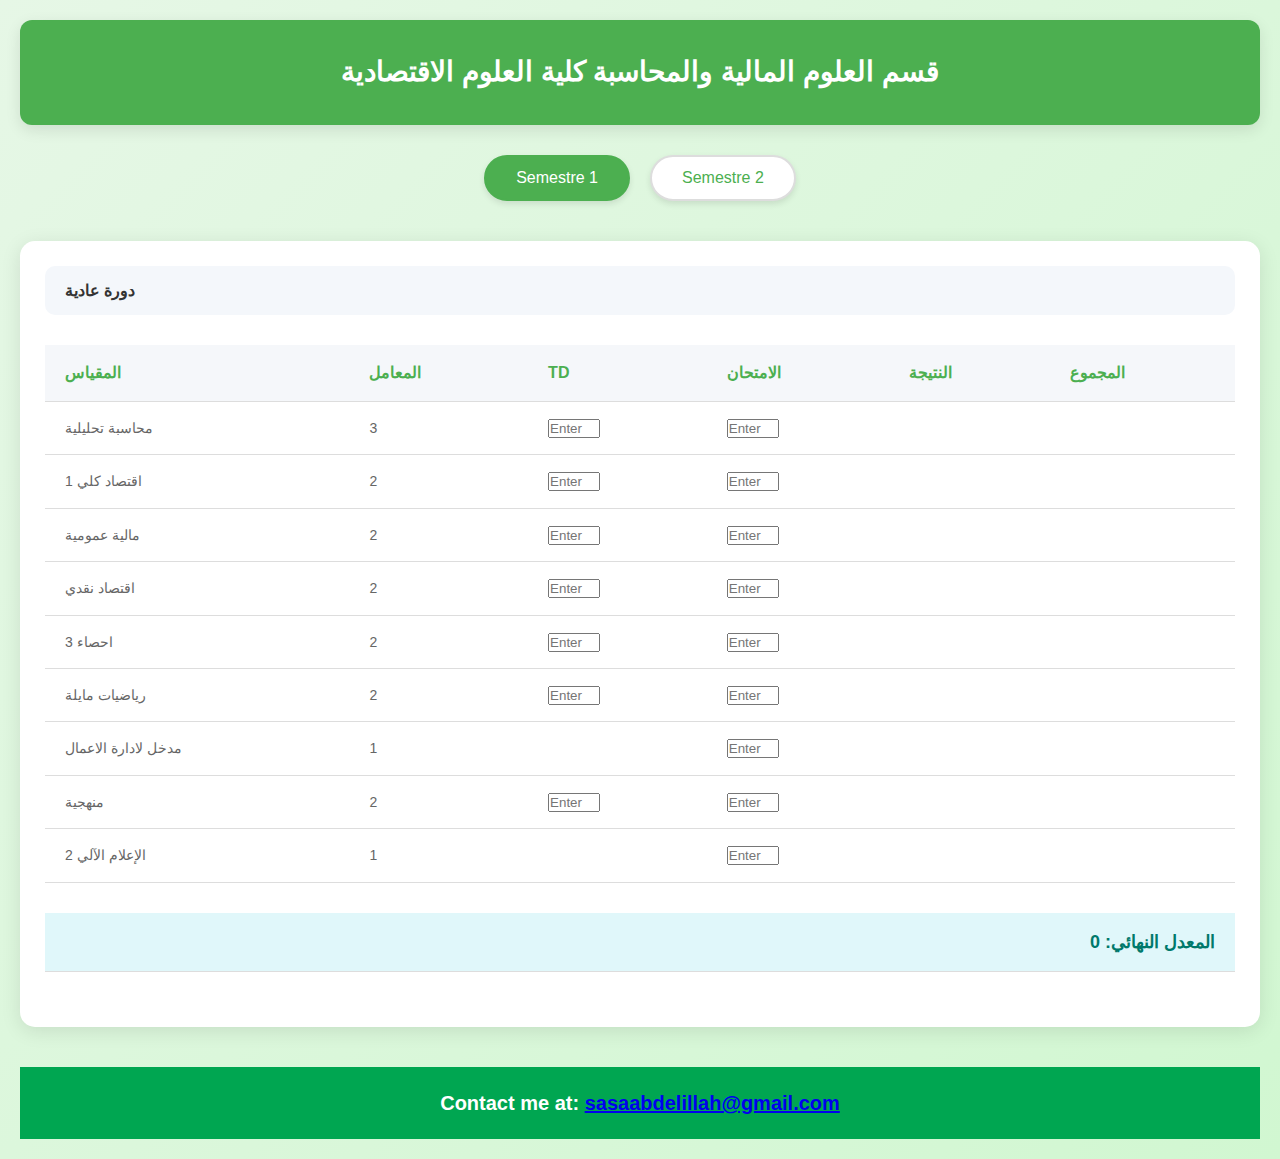
==== index.html @ b273331a "Update index.html" ====
<!DOCTYPE html>
<html lang="en">
<head>
  <meta charset="UTF-8">
  <meta name="viewport" content="width=device-width, initial-scale=1.0">
  <title>SASA ABDEL ILLAH</title>
  <link href="style.css" rel="stylesheet" type="text/css">
  <script type="text/javascript" src="js.js" defer></script>
</head>
<body>

<div class="header"> قسم العلوم المالية والمحاسبة كلية العلوم الاقتصادية</div>

<div class="tabs">
  <button class="active">Semestre 1</button>
  <button>Semestre 2</button>
</div>

<div class="content">
  <div class="content-header">
    <span>دورة عادية</span>
  </div>
  <table class="table">
    <thead>
      <tr>
        <th>المقياس</th>
        <th>المعامل</th>
        <th>TD</th>
        <th>الامتحان</th>
        <th>النتيجة</th>
        <th>المجموع</th>
      </tr>
    </thead>
    <tbody>
      <tr>
        <td>محاسبة تحليلية</td>
        <td>3</td>
        <td><input type="number" placeholder="Enter TD" oninput="validateInput(event)" min="0" max="20"></td>
        <td><input type="number" placeholder="Enter Exam" oninput="validateInput(event)" min="0" max="20"></td>
        <td></td>
        <td></td>
      </tr>
      <tr>
        <td>اقتصاد كلي 1</td>
        <td>2</td>
        <td><input type="number" placeholder="Enter TD" oninput="validateInput(event)" min="0" max="20"></td>
        <td><input type="number" placeholder="Enter Exam" oninput="validateInput(event)" min="0" max="20"></td>
        <td></td>
        <td></td>
      </tr>
      <tr>
        <td>مالية عمومية</td>
        <td>2</td>
        <td><input type="number" placeholder="Enter TD" oninput="validateInput(event)" min="0" max="20"></td>
        <td><input type="number" placeholder="Enter Exam" oninput="validateInput(event)" min="0" max="20"></td>
        <td></td>
        <td></td>
      </tr>
      <tr>
        <td>اقتصاد نقدي&nbsp;</td>
        <td>2</td>
        <td><input type="number" placeholder="Enter TD" oninput="validateInput(event)" min="0" max="20"></td>
        <td><input type="number" placeholder="Enter Exam" oninput="validateInput(event)" min="0" max="20"></td>
        <td></td>
        <td></td>
      </tr>
      <tr>
        <td>احصاء 3</td>
        <td>2</td>
        <td><input type="number" placeholder="Enter TD" oninput="validateInput(event)" min="0" max="20"></td>
        <td><input type="number" placeholder="Enter Exam" oninput="validateInput(event)" min="0" max="20"></td>
        <td></td>
        <td></td>
      </tr>
      <tr>
        <td>رياضيات مايلة</td>
        <td>2</td>
        <td><input type="number" placeholder="Enter TD" oninput="validateInput(event)" min="0" max="20"></td>
        <td><input type="number" placeholder="Enter Exam" oninput="validateInput(event)" min="0" max="20"></td>
        <td></td>
        <td></td>
      </tr>
      <tr>
        <td>مدخل لادارة الاعمال</td>
        <td>1</td>
        <td></td> <!-- تم حذف خانة TD هنا -->
        <td><input type="number" placeholder="Enter Exam" oninput="validateInput(event)" min="0" max="20"></td>
        <td></td>
        <td></td>
      </tr>
      <tr>
        <td>منهجية</td>
        <td>2</td>
        <td><input type="number" placeholder="Enter TD" oninput="validateInput(event)" min="0" max="20"></td>
        <td><input type="number" placeholder="Enter Exam" oninput="validateInput(event)" min="0" max="20"></td>
        <td></td>
        <td></td>
      </tr>
      <tr>
        <td>الإعلام الآلي 2</td>
        <td>1</td>
        <td></td> <!-- تم حذف خانة TD هنا -->
        <td><input type="number" placeholder="Enter Exam" oninput="validateInput(event)" min="0" max="20"></td>
        <td></td>
        <td></td>
      </tr>
    </tbody>
  </table>

  <table class="table">
    <tbody>
      <tr class="average-row">
        <td colspan="6" id="average-cell">المعدل النهائي: 0</td>
      </tr>
    </tbody>
  </table>
</div>

<div class="footer">
  <p>Contact me at: <a href="mailto:sasaabdelillah@gmail.com">sasaabdelillah@gmail.com</a></p>
</div>

</body>
</html>
---- style.css ----
@charset "utf-8";
/* CSS Document */
/* Reset basic styles */
* {
  margin: 0;
  padding: 0;
  box-sizing: border-box;
}

body {
  font-family: 'Segoe UI', Tahoma, Geneva, Verdana, sans-serif;
  background: linear-gradient(135deg, #e6f7e6, #d1f7d1); /* استخدام اللون الأخضر الفاتح */
  color: #333;
  line-height: 1.6;
  padding: 20px;
}

/* Header style */
.header {
  background-color: #4CAF50; /* اللون الأخضر الداكن */
  color: white;
  text-align: center;
  padding: 30px;
  font-size: 28px;
  font-weight: 600;
  border-radius: 12px;
  box-shadow: 0 5px 15px rgba(0, 0, 0, 0.1);
}

/* Tabs style */
.tabs {
  display: flex;
  justify-content: center;
  margin-top: 30px;
}

.tabs button {
  background-color: #fff;
  color: #4CAF50; /* اللون الأخضر الداكن */
  border: 2px solid #ddd;
  padding: 12px 30px;
  margin: 0 10px;
  border-radius: 30px;
  font-size: 16px;
  font-weight: 500;
  cursor: pointer;
  transition: all 0.3s ease-in-out;
  box-shadow: 0 3px 6px rgba(0, 0, 0, 0.1);
}

.tabs button.active {
  background-color: #4CAF50;
  color: white;
  border: 2px solid #4CAF50;
}

.tabs button:hover {
  background-color: #e1f7e1;
  transform: scale(1.05);
}

/* Content Section */
.content {
  background: white;
  border-radius: 15px;
  box-shadow: 0 4px 20px rgba(0, 0, 0, 0.1);
  padding: 25px;
  margin-top: 40px;
}

.content-header {
  display: flex;
  justify-content: space-between;
  background: #f4f7fb;
  padding: 12px 20px;
  font-weight: bold;
  border-radius: 10px;
  margin-bottom: 30px;
}

.table {
  width: 100%;
  border-collapse: collapse;
  margin-bottom: 30px;
}

.table th, .table td {
  padding: 15px 20px;
  text-align: left;
  font-size: 15px;
  border-bottom: 1px solid #ddd;
}

.table th {
  background-color: #f5f7fa;
  font-size: 16px;
  color: #4CAF50;
}

.table td {
  font-size: 14px;
  color: #666;
}

input[type="text"] {
  width: 100%;
  padding: 12px;
  margin-top: 5px;
  margin-bottom: 10px;
  border-radius: 8px;
  border: 1px solid #ccc;
  font-size: 14px;
  transition: border-color 0.3s ease;
}

input[type="text"]:focus {
  border-color: #4CAF50;
  outline: none;
}

/* Frozen TD */
.frozen {
  background-color: #f7f7f7;
  color: #bbb;
  cursor: not-allowed;
}

/* Average Row */
.average-row td {
  font-weight: bold;
  font-size: 16px;
  text-align: right;
  background-color: #e0f7fa;
  color: #00796b;
}

.average-row {
  background-color: #e3f2fd;
}

#average-cell {
  font-size: 18px;
  color: #00796b;
}

/* Colors for results */
.result-low {
  color: red; /* إذا كانت النتيجة تحت 10 */
}

.result-high {
  color: green; /* إذا كانت النتيجة 10 أو أعلى */
}

/* Dynamic styling based on final average */
.final-average-low {
  color: red;
}

.final-average-high {
  color: green;
}

/* Responsive Design */
@media (max-width: 768px) {
  .header {
    font-size: 22px;
    padding: 20px;
  }

  .tabs button {
    padding: 10px 20px;
    font-size: 14px;
  }

  .content {
    padding: 15px;
    margin-top: 20px;
  }

  .table th, .table td {
    padding: 10px 12px;
  }

  input[type="text"] {
    padding: 10px;
  }
}
.footer {
  background-color: #00a651;
  color: white;
  text-align: center;
  padding: 20px 0;
  font-size: 20px;
  font-weight: bold;
  margin-top: 40px;
}
/* إضافة تحسينات على الجداول */
.table-container {
  overflow-x: auto; /* تمكين التمرير الأفقي */
}

/* تحسين النصوص والعناصر */
body {
  font-size: 16px; /* تعيين حجم النص الأساسي */
}

/* تحسين التصميم للهواتف المحمولة */
@media (max-width: 768px) {
  .header {
    font-size: 22px; /* تقليل حجم النص في العنوان */
    padding: 15px; /* تقليل الحواف */
  }

  .tabs {
    flex-direction: column; /* عرض الأزرار بشكل عمودي */
  }

  .tabs button {
    padding: 10px; /* تقليل الحواف */
    margin-bottom: 10px; /* إضافة مسافة بين الأزرار */
  }

  .content {
    padding: 15px; /* تقليل المساحة الداخلية */
  }

  .table th, .table td {
    padding: 8px 10px; /* تقليل المسافات في الجدول */
    font-size: 12px; /* تقليل حجم النص في الجدول */
  }

  input[type="text"] {
    padding: 8px; /* تقليل المساحة الداخلية للحقل */
    font-size: 14px; /* تقليل حجم النص داخل الحقل */
  }
}

/* تحسين للهواتف الأصغر (الشاشات أقل من 480px) */
@media (max-width: 480px) {
  .header {
    font-size: 18px; /* تصغير العنوان بشكل أكبر */
  }

  .tabs button {
    font-size: 12px; /* تصغير حجم النص في الأزرار */
    padding: 8px; /* تصغير الحواف */
  }

  .content {
    padding: 10px; /* تقليل الهوامش */
  }

  .table th, .table td {
    font-size: 10px; /* تصغير النصوص */
    padding: 5px; /* تقليل المسافات الداخلية */
  }
}
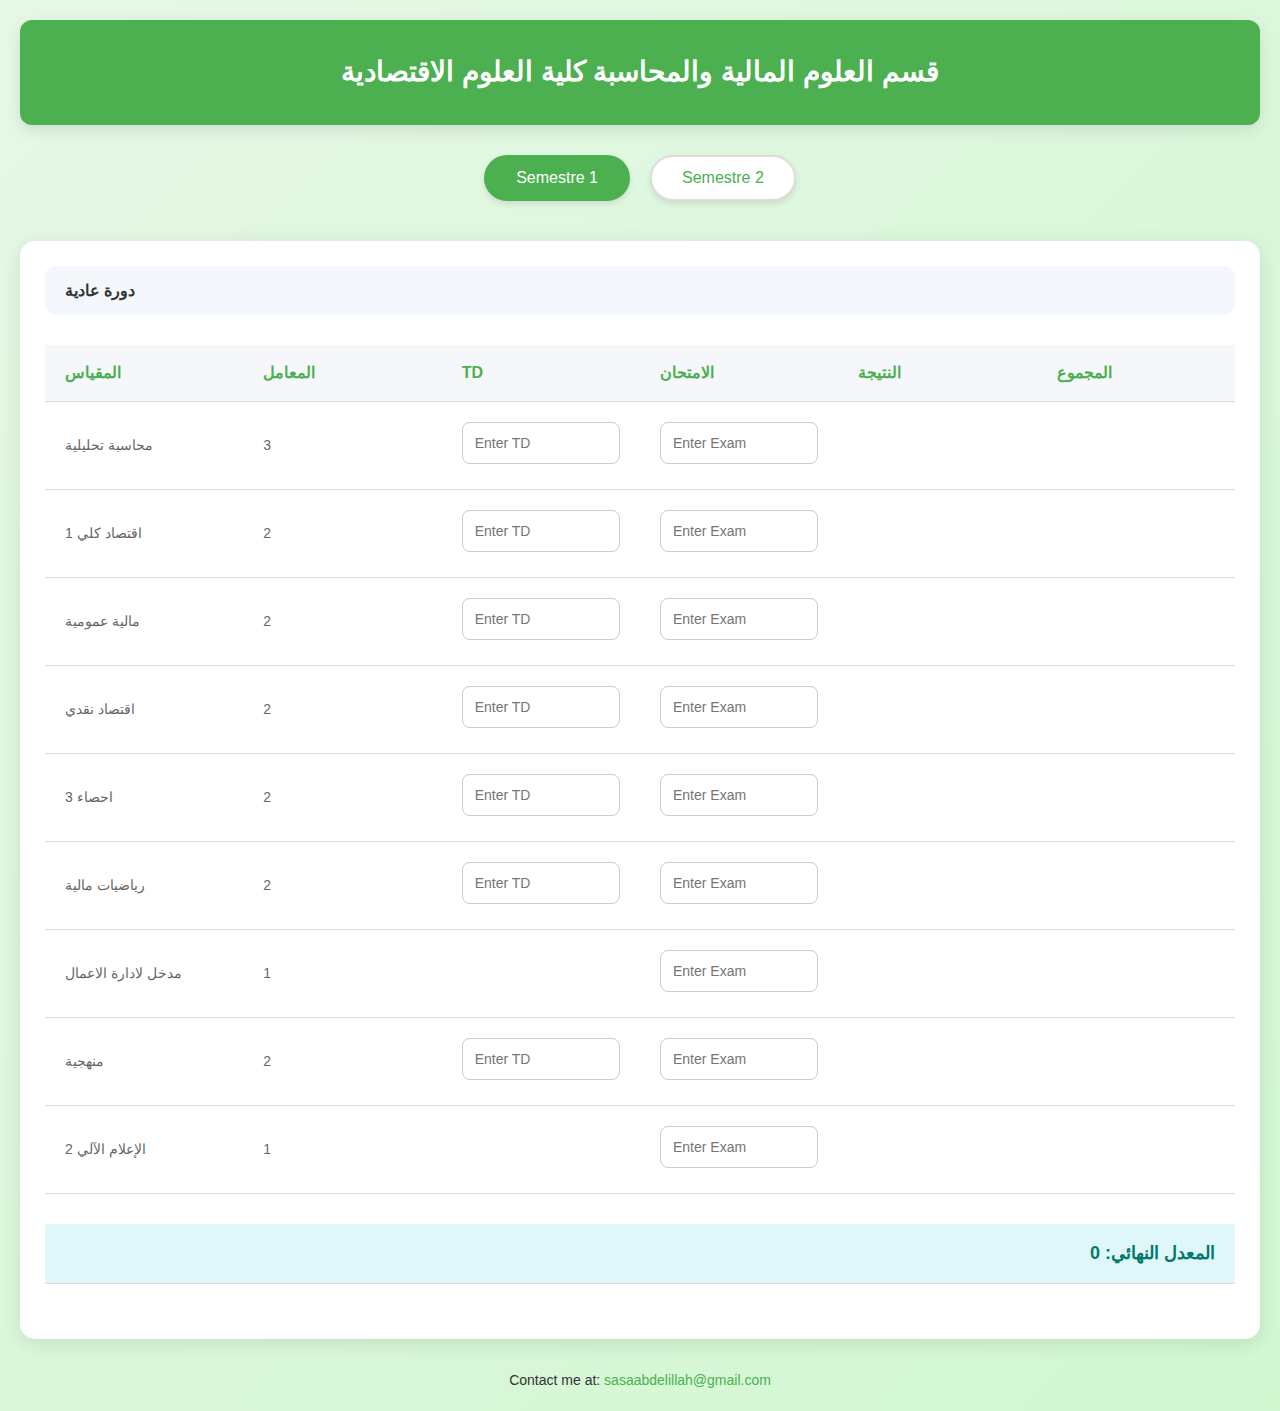
==== commit a32abfc0: "Update index.html" ====
--- a/index.html
+++ b/index.html
@@ -73,7 +73,7 @@
         <td></td>
       </tr>
       <tr>
-        <td>رياضيات مايلة</td>
+        <td>رياضيات مالية</td>
         <td>2</td>
         <td><input type="number" placeholder="Enter TD" oninput="validateInput(event)" min="0" max="20"></td>
         <td><input type="number" placeholder="Enter Exam" oninput="validateInput(event)" min="0" max="20"></td>
--- a/style.css
+++ b/style.css
@@ -78,10 +78,17 @@
   margin-bottom: 30px;
 }
 
+.table-container {
+  width: 100%;
+  overflow-x: auto; /* لضمان التمرير الأفقي في الشاشات الصغيرة */
+  -webkit-overflow-scrolling: touch; /* تحسين التمرير على الأجهزة التي تعمل باللمس */
+}
+
 .table {
   width: 100%;
   border-collapse: collapse;
   margin-bottom: 30px;
+  table-layout: fixed; /* تحديد عرض الأعمدة بشكل ثابت */
 }
 
 .table th, .table td {
@@ -89,6 +96,7 @@
   text-align: left;
   font-size: 15px;
   border-bottom: 1px solid #ddd;
+  word-wrap: break-word; /* لضمان أن النصوص الطويلة ستنقسم بشكل صحيح */
 }
 
 .table th {
@@ -102,7 +110,7 @@
   color: #666;
 }
 
-input[type="text"] {
+input[type="number"] {
   width: 100%;
   padding: 12px;
   margin-top: 5px;
@@ -111,11 +119,19 @@
   border: 1px solid #ccc;
   font-size: 14px;
   transition: border-color 0.3s ease;
-}
-
-input[type="text"]:focus {
+  appearance: none; /* لإخفاء شريط التمرير في المتصفحات التي تدعمه */
+  -moz-appearance: textfield; /* إخفاء شريط التمرير في Firefox */
+}
+
+input[type="number"]:focus {
   border-color: #4CAF50;
   outline: none;
+}
+
+input[type="number"]::-webkit-outer-spin-button,
+input[type="number"]::-webkit-inner-spin-button {
+  -webkit-appearance: none;
+  margin: 0;
 }
 
 /* Frozen TD */
@@ -143,22 +159,21 @@
   color: #00796b;
 }
 
-/* Colors for results */
-.result-low {
-  color: red; /* إذا كانت النتيجة تحت 10 */
-}
-
-.result-high {
-  color: green; /* إذا كانت النتيجة 10 أو أعلى */
-}
-
-/* Dynamic styling based on final average */
-.final-average-low {
-  color: red;
-}
-
-.final-average-high {
-  color: green;
+/* Footer Style */
+.footer {
+  text-align: center;
+  font-size: 14px;
+  color: #333;
+  margin-top: 30px;
+}
+
+.footer a {
+  color: #4CAF50;
+  text-decoration: none;
+}
+
+.footer a:hover {
+  text-decoration: underline;
 }
 
 /* Responsive Design */
@@ -168,9 +183,14 @@
     padding: 20px;
   }
 
+  .tabs {
+    flex-direction: column; /* عرض الأزرار بشكل عمودي */
+  }
+
   .tabs button {
     padding: 10px 20px;
     font-size: 14px;
+    margin-bottom: 10px;
   }
 
   .content {
@@ -180,79 +200,69 @@
 
   .table th, .table td {
     padding: 10px 12px;
-  }
-
-  input[type="text"] {
+    font-size: 12px;
+  }
+
+  input[type="number"] {
     padding: 10px;
-  }
-}
-.footer {
-  background-color: #00a651;
-  color: white;
-  text-align: center;
-  padding: 20px 0;
-  font-size: 20px;
-  font-weight: bold;
-  margin-top: 40px;
-}
-/* إضافة تحسينات على الجداول */
-.table-container {
-  overflow-x: auto; /* تمكين التمرير الأفقي */
-}
-
-/* تحسين النصوص والعناصر */
-body {
-  font-size: 16px; /* تعيين حجم النص الأساسي */
-}
-
-/* تحسين التصميم للهواتف المحمولة */
-@media (max-width: 768px) {
-  .header {
-    font-size: 22px; /* تقليل حجم النص في العنوان */
-    padding: 15px; /* تقليل الحواف */
-  }
-
-  .tabs {
-    flex-direction: column; /* عرض الأزرار بشكل عمودي */
-  }
-
-  .tabs button {
-    padding: 10px; /* تقليل الحواف */
-    margin-bottom: 10px; /* إضافة مسافة بين الأزرار */
-  }
-
-  .content {
-    padding: 15px; /* تقليل المساحة الداخلية */
-  }
-
-  .table th, .table td {
-    padding: 8px 10px; /* تقليل المسافات في الجدول */
-    font-size: 12px; /* تقليل حجم النص في الجدول */
-  }
-
-  input[type="text"] {
-    padding: 8px; /* تقليل المساحة الداخلية للحقل */
-    font-size: 14px; /* تقليل حجم النص داخل الحقل */
-  }
-}
-
-/* تحسين للهواتف الأصغر (الشاشات أقل من 480px) */
+    font-size: 14px;
+  }
+
+  .table-container {
+    overflow-x: auto;
+  }
+}
+
 @media (max-width: 480px) {
   .header {
-    font-size: 18px; /* تصغير العنوان بشكل أكبر */
+    font-size: 18px;
   }
 
   .tabs button {
-    font-size: 12px; /* تصغير حجم النص في الأزرار */
-    padding: 8px; /* تصغير الحواف */
+    font-size: 12px;
+    padding: 8px;
   }
 
   .content {
-    padding: 10px; /* تقليل الهوامش */
+    padding: 10px;
   }
 
   .table th, .table td {
-    font-size: 10px; /* تصغير النصوص */
-    padding: 5px; /* تقليل المسافات الداخلية */
-  }
-}
+    font-size: 10px;
+    padding: 5px;
+  }
+
+  input[type="number"] {
+    font-size: 12px;
+    padding: 8px;
+  }
+}
+
+@media (max-width: 320px) {
+  .header {
+    font-size: 16px;
+  }
+
+  .tabs button {
+    padding: 6px 12px;
+    font-size: 10px;
+  }
+
+  .content {
+    padding: 8px;
+  }
+
+  .table th, .table td {
+    font-size: 8px;
+    padding: 3px;
+  }
+
+  input[type="number"] {
+    font-size: 10px;
+    padding: 6px;
+  }
+
+  .table-container {
+    overflow-x: auto;
+  }
+}
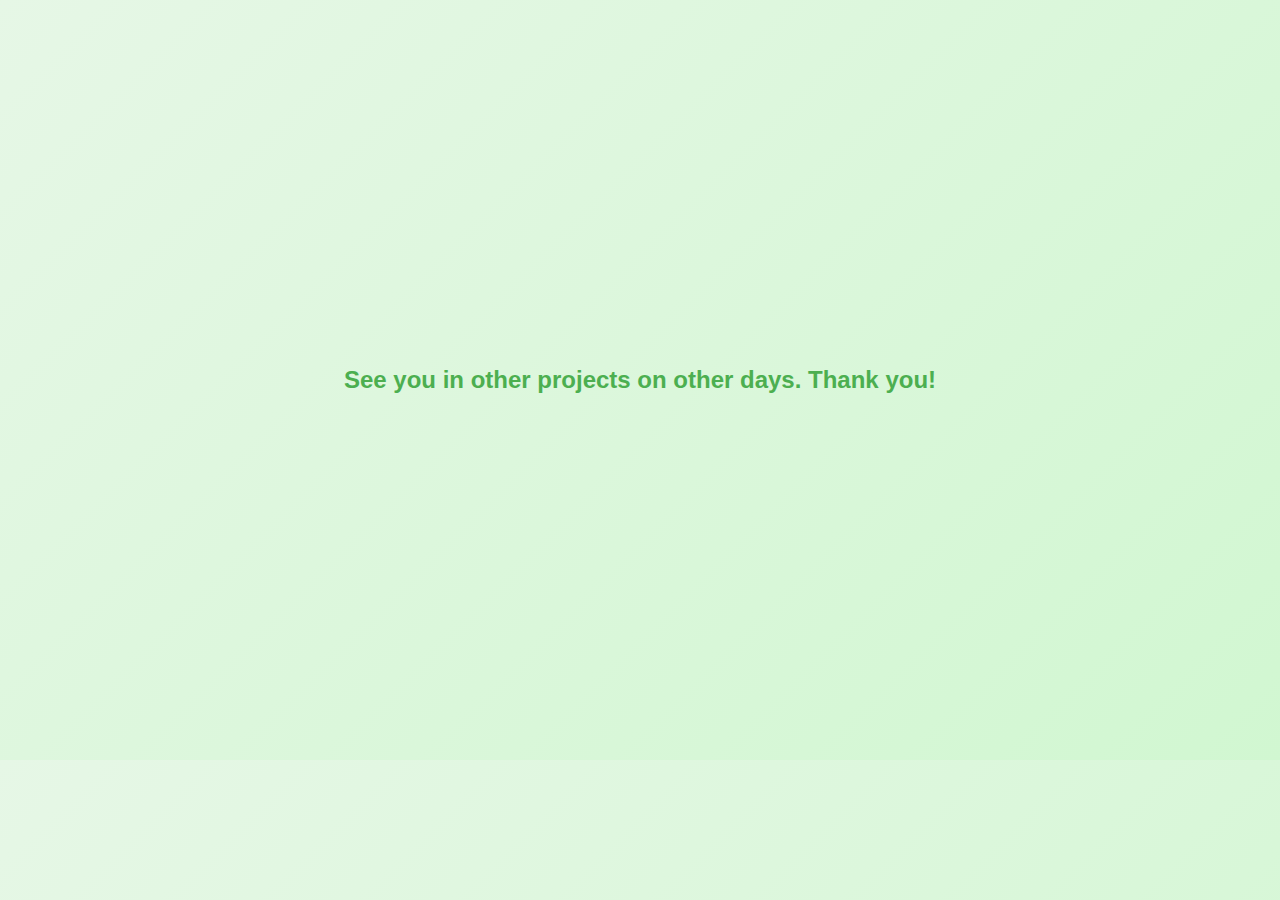
==== commit bdfad9f3: "Update index.html" ====
--- a/index.html
+++ b/index.html
@@ -2,123 +2,24 @@
 <html lang="en">
 <head>
   <meta charset="UTF-8">
-  <meta name="viewport" content="width=device-width, initial-scale=1.0">
-  <title>SASA ABDEL ILLAH</title>
-  <link href="style.css" rel="stylesheet" type="text/css">
-  <script type="text/javascript" src="js.js" defer></script>
+  <title>See You Again</title>
+  <link rel="stylesheet" href="style.css"> <!-- تأكد أن اسم ملف CSS هو نفسه الموجود هنا -->
+  <style>
+    .center-message {
+      display: flex;
+      align-items: center;
+      justify-content: center;
+      height: 80vh;
+      font-size: 24px;
+      color: #4CAF50;
+      text-align: center;
+      font-weight: bold;
+    }
+  </style>
 </head>
 <body>
-
-<div class="header"> قسم العلوم المالية والمحاسبة كلية العلوم الاقتصادية</div>
-
-<div class="tabs">
-  <button class="active">Semestre 1</button>
-  <button>Semestre 2</button>
-</div>
-
-<div class="content">
-  <div class="content-header">
-    <span>دورة عادية</span>
+  <div class="center-message">
+    See you in other projects on other days. Thank you!
   </div>
-  <table class="table">
-    <thead>
-      <tr>
-        <th>المقياس</th>
-        <th>المعامل</th>
-        <th>TD</th>
-        <th>الامتحان</th>
-        <th>النتيجة</th>
-        <th>المجموع</th>
-      </tr>
-    </thead>
-    <tbody>
-      <tr>
-        <td>محاسبة تحليلية</td>
-        <td>3</td>
-        <td><input type="number" placeholder="Enter TD" oninput="validateInput(event)" min="0" max="20"></td>
-        <td><input type="number" placeholder="Enter Exam" oninput="validateInput(event)" min="0" max="20"></td>
-        <td></td>
-        <td></td>
-      </tr>
-      <tr>
-        <td>اقتصاد كلي 1</td>
-        <td>2</td>
-        <td><input type="number" placeholder="Enter TD" oninput="validateInput(event)" min="0" max="20"></td>
-        <td><input type="number" placeholder="Enter Exam" oninput="validateInput(event)" min="0" max="20"></td>
-        <td></td>
-        <td></td>
-      </tr>
-      <tr>
-        <td>مالية عمومية</td>
-        <td>2</td>
-        <td><input type="number" placeholder="Enter TD" oninput="validateInput(event)" min="0" max="20"></td>
-        <td><input type="number" placeholder="Enter Exam" oninput="validateInput(event)" min="0" max="20"></td>
-        <td></td>
-        <td></td>
-      </tr>
-      <tr>
-        <td>اقتصاد نقدي&nbsp;</td>
-        <td>2</td>
-        <td><input type="number" placeholder="Enter TD" oninput="validateInput(event)" min="0" max="20"></td>
-        <td><input type="number" placeholder="Enter Exam" oninput="validateInput(event)" min="0" max="20"></td>
-        <td></td>
-        <td></td>
-      </tr>
-      <tr>
-        <td>احصاء 3</td>
-        <td>2</td>
-        <td><input type="number" placeholder="Enter TD" oninput="validateInput(event)" min="0" max="20"></td>
-        <td><input type="number" placeholder="Enter Exam" oninput="validateInput(event)" min="0" max="20"></td>
-        <td></td>
-        <td></td>
-      </tr>
-      <tr>
-        <td>رياضيات مالية</td>
-        <td>2</td>
-        <td><input type="number" placeholder="Enter TD" oninput="validateInput(event)" min="0" max="20"></td>
-        <td><input type="number" placeholder="Enter Exam" oninput="validateInput(event)" min="0" max="20"></td>
-        <td></td>
-        <td></td>
-      </tr>
-      <tr>
-        <td>مدخل لادارة الاعمال</td>
-        <td>1</td>
-        <td></td> <!-- تم حذف خانة TD هنا -->
-        <td><input type="number" placeholder="Enter Exam" oninput="validateInput(event)" min="0" max="20"></td>
-        <td></td>
-        <td></td>
-      </tr>
-      <tr>
-        <td>منهجية</td>
-        <td>2</td>
-        <td><input type="number" placeholder="Enter TD" oninput="validateInput(event)" min="0" max="20"></td>
-        <td><input type="number" placeholder="Enter Exam" oninput="validateInput(event)" min="0" max="20"></td>
-        <td></td>
-        <td></td>
-      </tr>
-      <tr>
-        <td>الإعلام الآلي 2</td>
-        <td>1</td>
-        <td></td> <!-- تم حذف خانة TD هنا -->
-        <td><input type="number" placeholder="Enter Exam" oninput="validateInput(event)" min="0" max="20"></td>
-        <td></td>
-        <td></td>
-      </tr>
-    </tbody>
-  </table>
-
-  <table class="table">
-    <tbody>
-      <tr class="average-row">
-        <td colspan="6" id="average-cell">المعدل النهائي: 0</td>
-      </tr>
-    </tbody>
-  </table>
-</div>
-
-<div class="footer">
-  <p>Contact me at: <a href="mailto:sasaabdelillah@gmail.com">sasaabdelillah@gmail.com</a></p>
-</div>
-
 </body>
 </html>
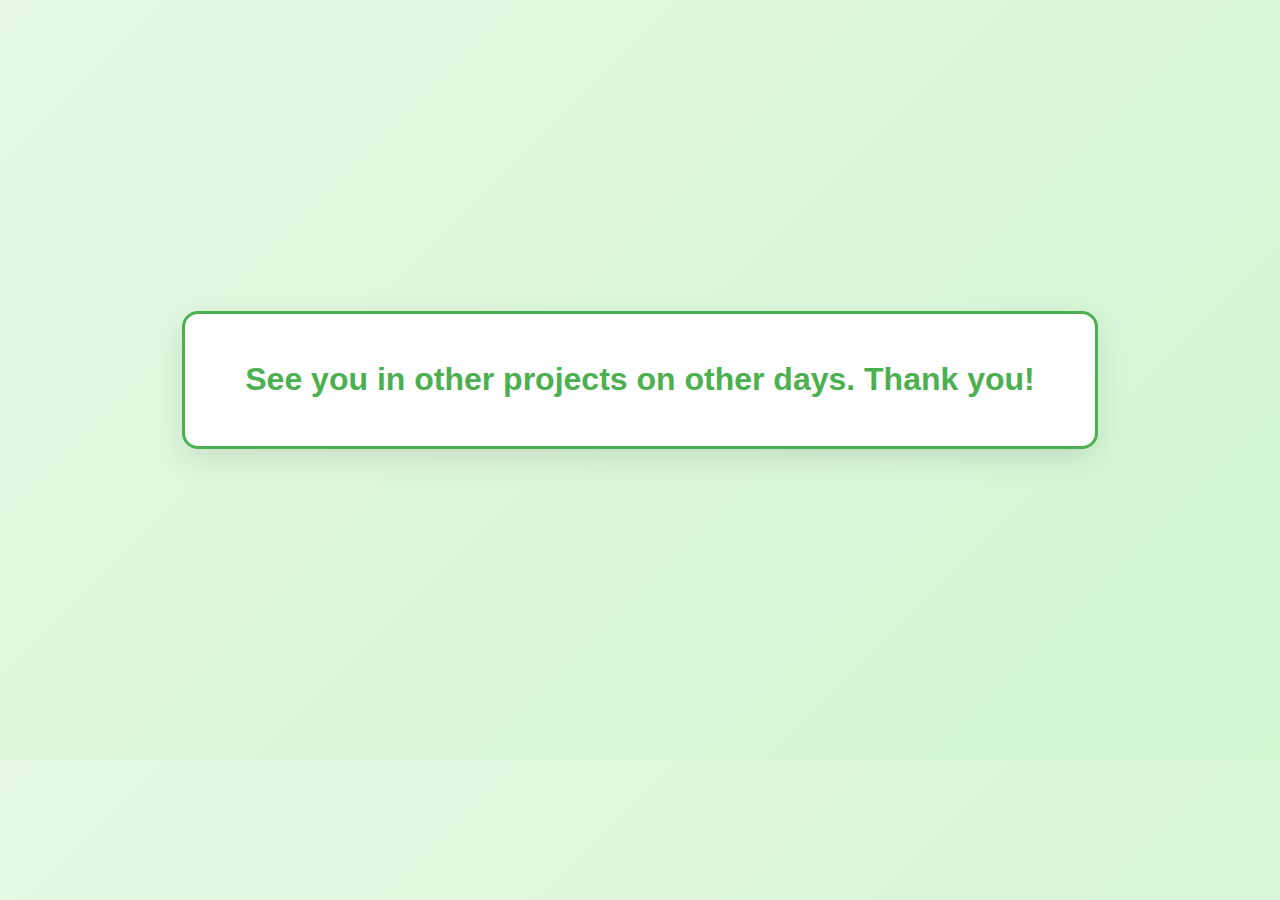
==== commit 0625746a: "Update index.html" ====
--- a/index.html
+++ b/index.html
@@ -3,23 +3,34 @@
 <head>
   <meta charset="UTF-8">
   <title>See You Again</title>
-  <link rel="stylesheet" href="style.css"> <!-- تأكد أن اسم ملف CSS هو نفسه الموجود هنا -->
+  <link rel="stylesheet" href="style.css"> <!-- تأكد من اسم ملف CSS -->
   <style>
     .center-message {
       display: flex;
       align-items: center;
       justify-content: center;
       height: 80vh;
-      font-size: 24px;
+    }
+
+    .message-box {
+      background-color: #ffffff;
+      border: 3px solid #4CAF50;
+      border-radius: 16px;
+      padding: 40px 60px;
+      box-shadow: 0 10px 30px rgba(0, 0, 0, 0.1);
+      font-size: 32px;
+      font-weight: bold;
       color: #4CAF50;
       text-align: center;
-      font-weight: bold;
+      max-width: 90%;
     }
   </style>
 </head>
 <body>
   <div class="center-message">
-    See you in other projects on other days. Thank you!
+    <div class="message-box">
+      See you in other projects on other days. Thank you!
+    </div>
   </div>
 </body>
 </html>
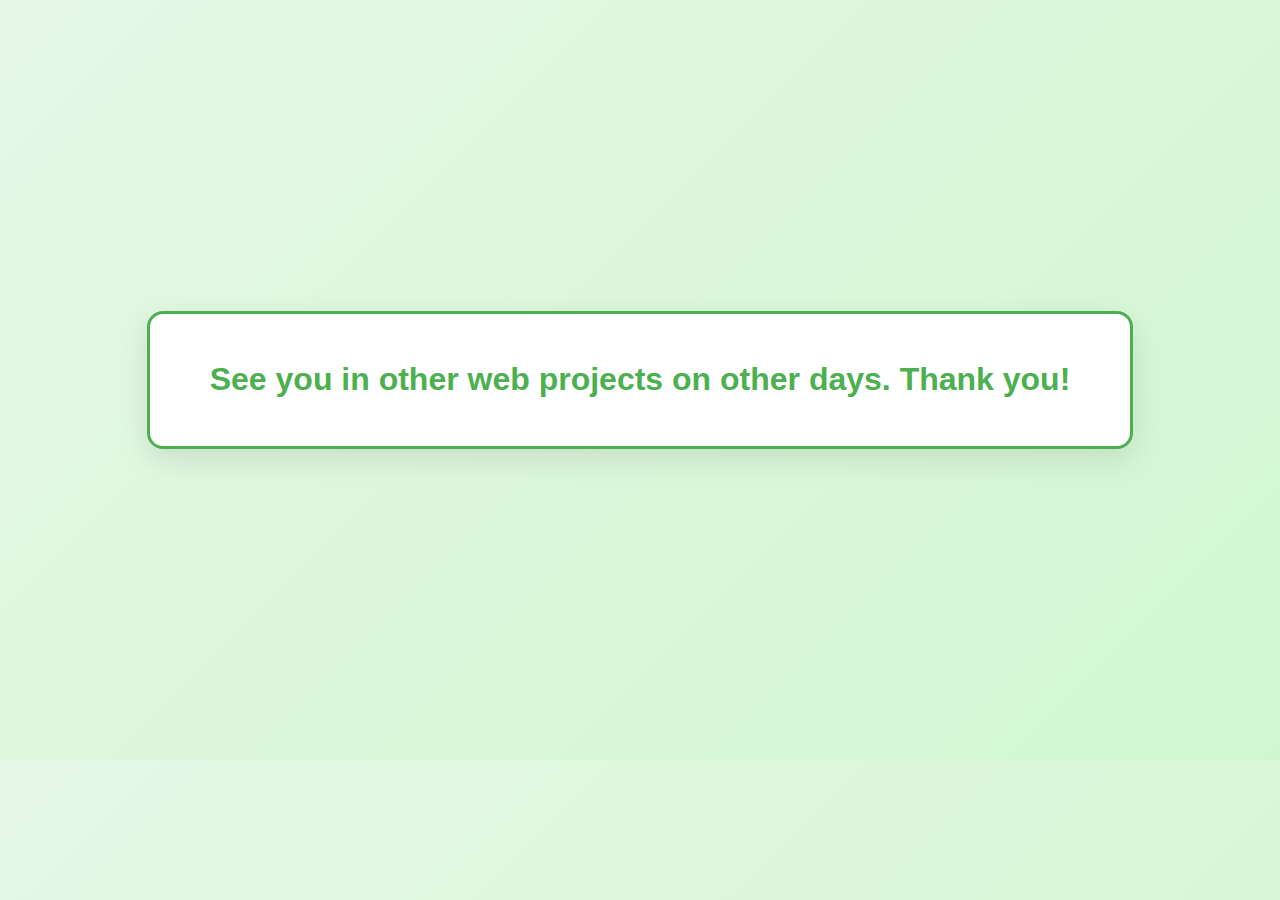
==== commit 29419e5b: "Update index.html" ====
--- a/index.html
+++ b/index.html
@@ -29,7 +29,7 @@
 <body>
   <div class="center-message">
     <div class="message-box">
-      See you in other projects on other days. Thank you!
+      See you in other web projects on other days. Thank you!
     </div>
   </div>
 </body>
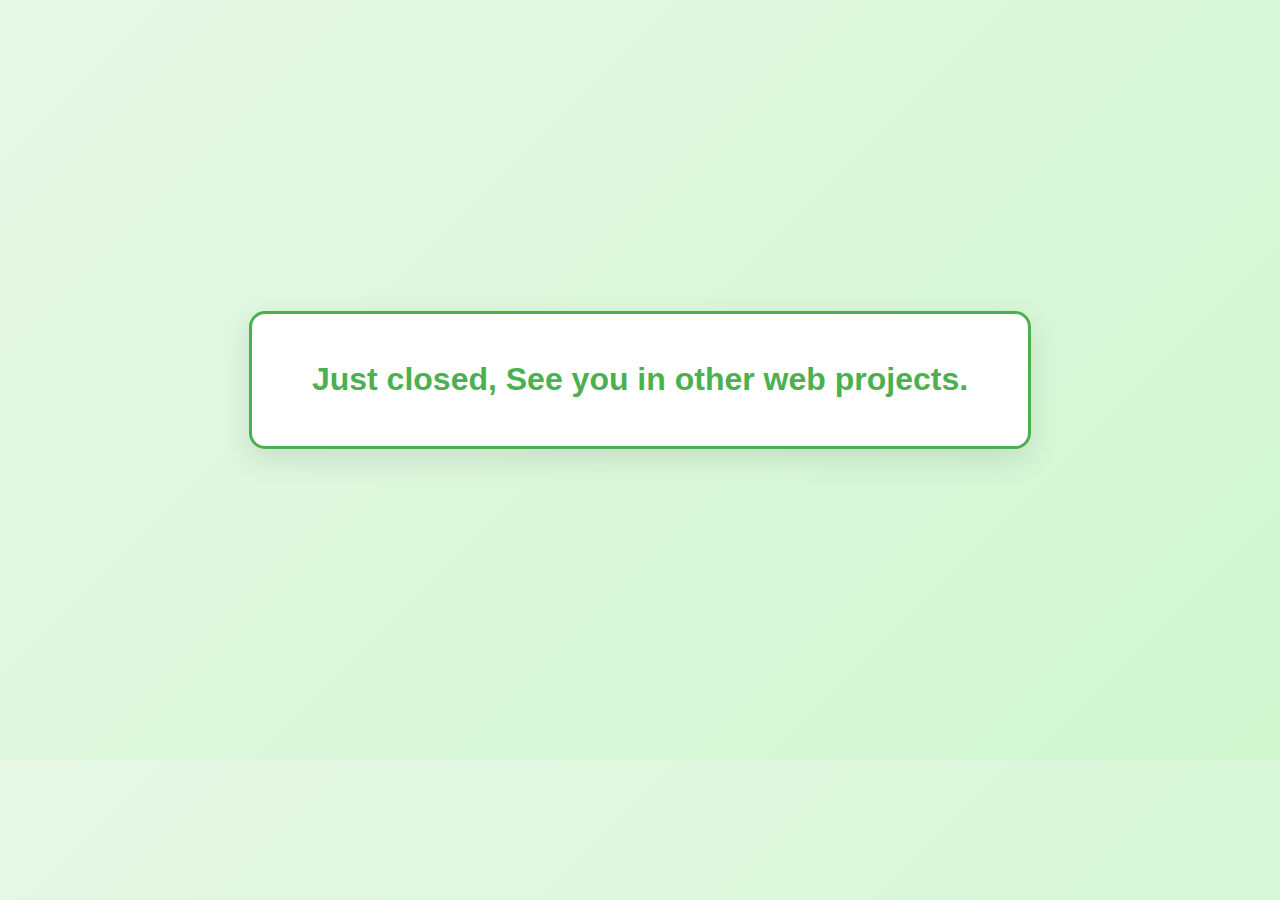
==== commit 4ec46f58: "Update index.html" ====
--- a/index.html
+++ b/index.html
@@ -2,7 +2,7 @@
 <html lang="en">
 <head>
   <meta charset="UTF-8">
-  <title>See You Again</title>
+  <title>moadall</title>
   <link rel="stylesheet" href="style.css"> <!-- تأكد من اسم ملف CSS -->
   <style>
     .center-message {
@@ -29,7 +29,7 @@
 <body>
   <div class="center-message">
     <div class="message-box">
-      See you in other web projects on other days. Thank you!
+      Just closed, See you in other web projects.
     </div>
   </div>
 </body>
